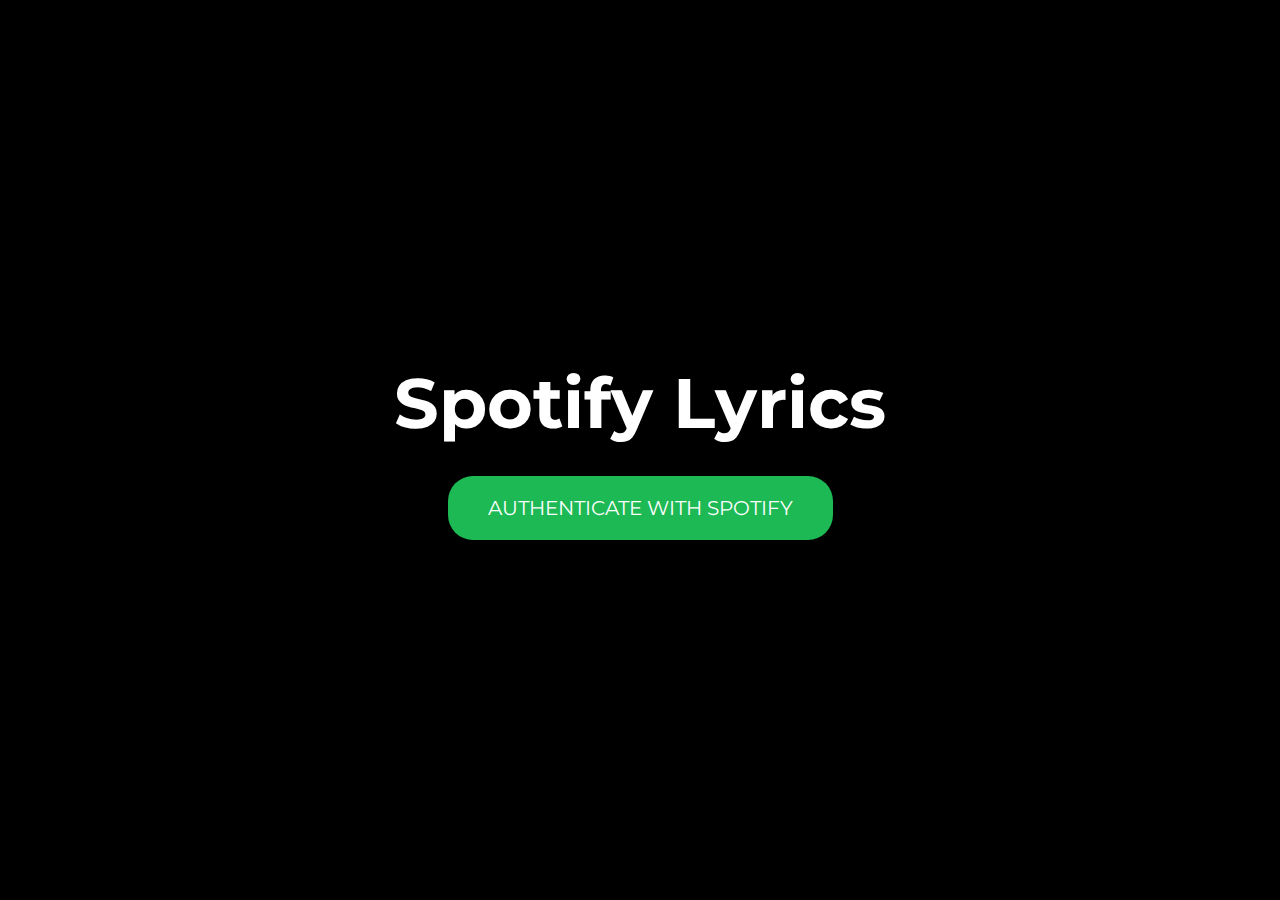
==== index.html @ 2e26fb7e "changing login.html to index.html" ====
<!DOCTYPE html>
<html lang="en">
<head>
    <meta charset="UTF-8">
    <meta name="viewport" content="width=device-width, initial-scale=1.0">
    <title>Spotify Lyrics</title>
    <link href="https://fonts.googleapis.com/css2?family=Montserrat:wght@500&display=swap" rel="stylesheet">
    <link rel="stylesheet" href="login.css">
</head>
<body>
    <div class="container">
        <h1>Spotify Lyrics</h1>
        <input class="btn" type="button" value="Authenticate With Spotify"/>
    </div>

    <script src="login.js"></script>
</body>
</html>
---- login.css ----
* {
    font-family: 'Montserrat', sans-serif;
    margin: 0;
    padding: 0;
}

body {
    background-color: black;
    height: 100vh;
    display: flex;
    flex-direction: column;
    justify-content: center;
    align-items: center;
}

h1 {
    color: white;
    font-size: 70px;
    margin-bottom: 30px;
}

.container {
    text-align: center;
}

.btn {
    color: white;
    background-color: #1DB954;
    font-size: 20px;
    border: none;
    border-radius: 25px;
    padding: 20px 40px;
    text-transform: uppercase;
}

.btn:hover {
    cursor: pointer;
}
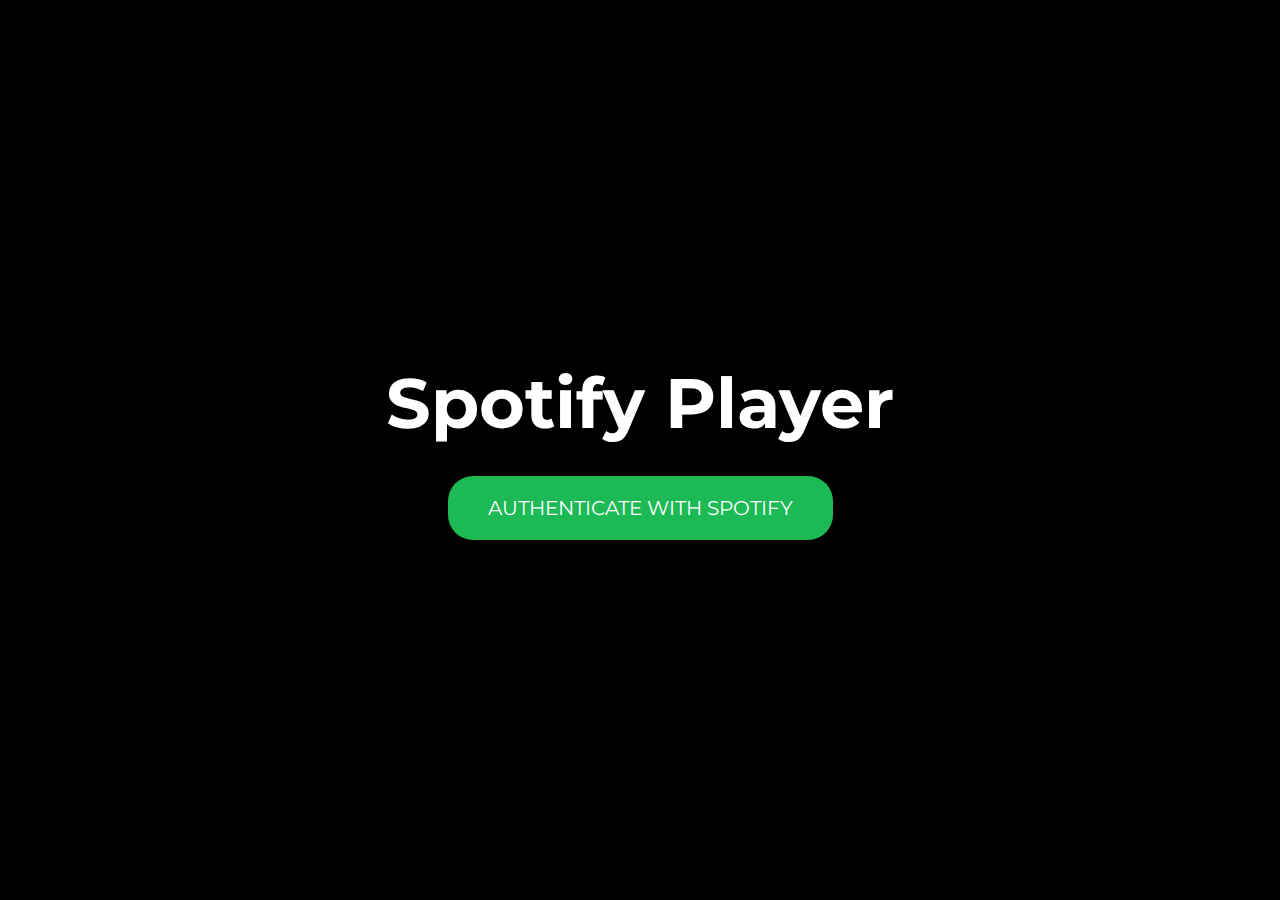
==== commit 72b2ce1b: "Removing lyrics page related leftovers" ====
--- a/index.html
+++ b/index.html
@@ -3,13 +3,13 @@
 <head>
     <meta charset="UTF-8">
     <meta name="viewport" content="width=device-width, initial-scale=1.0">
-    <title>Spotify Lyrics</title>
+    <title>Spotify Player</title>
     <link href="https://fonts.googleapis.com/css2?family=Montserrat:wght@500&display=swap" rel="stylesheet">
     <link rel="stylesheet" href="login.css">
 </head>
 <body>
     <div class="container">
-        <h1>Spotify Lyrics</h1>
+        <h1>Spotify Player</h1>
         <input class="btn" type="button" value="Authenticate With Spotify"/>
     </div>
 
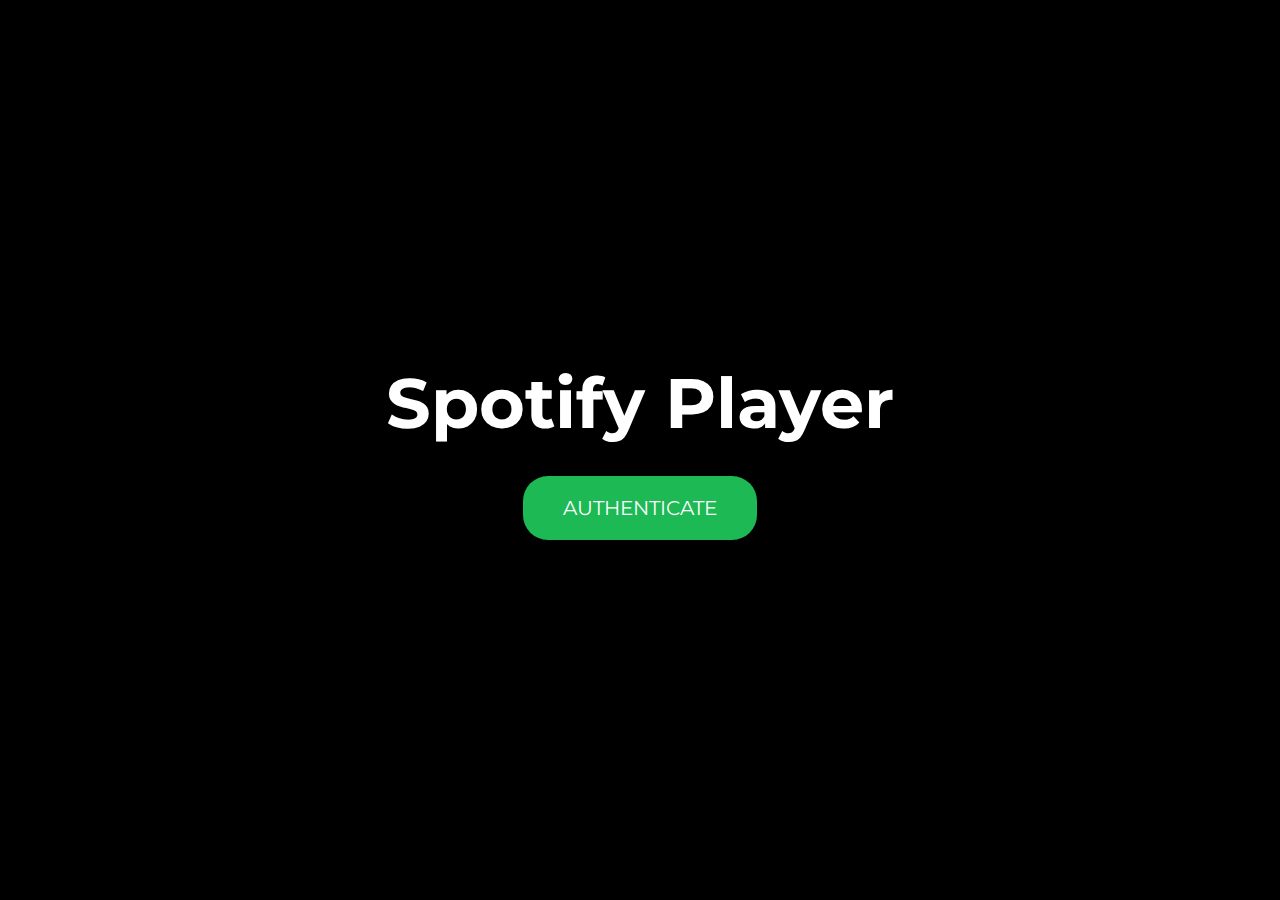
==== commit db3001d2: "Changed authenticate button's text" ====
--- a/index.html
+++ b/index.html
@@ -2,7 +2,7 @@
 <html lang="en">
 <head>
     <meta charset="UTF-8">
-    <meta name="viewport" content="width=device-width, initial-scale=1.0">
+    <meta name="viewport" content="width=device-width, initial-scale=1, maximum-scale=1">
     <title>Spotify Player</title>
     <link href="https://fonts.googleapis.com/css2?family=Montserrat:wght@500&display=swap" rel="stylesheet">
     <link rel="stylesheet" href="login.css">
@@ -10,7 +10,7 @@
 <body>
     <div class="container">
         <h1>Spotify Player</h1>
-        <input class="btn" type="button" value="Authenticate With Spotify"/>
+        <input class="btn" type="button" value="Authenticate"/>
     </div>
 
     <script src="login.js"></script>
--- a/login.css
+++ b/login.css
@@ -1,4 +1,5 @@
 * {
+    -webkit-appearance: none;
     font-family: 'Montserrat', sans-serif;
     margin: 0;
     padding: 0;
@@ -25,7 +26,8 @@
 
 .btn {
     color: white;
-    background-color: #1DB954;
+    background: #1DB954;
+    opacity: 1;
     font-size: 20px;
     border: none;
     border-radius: 25px;
